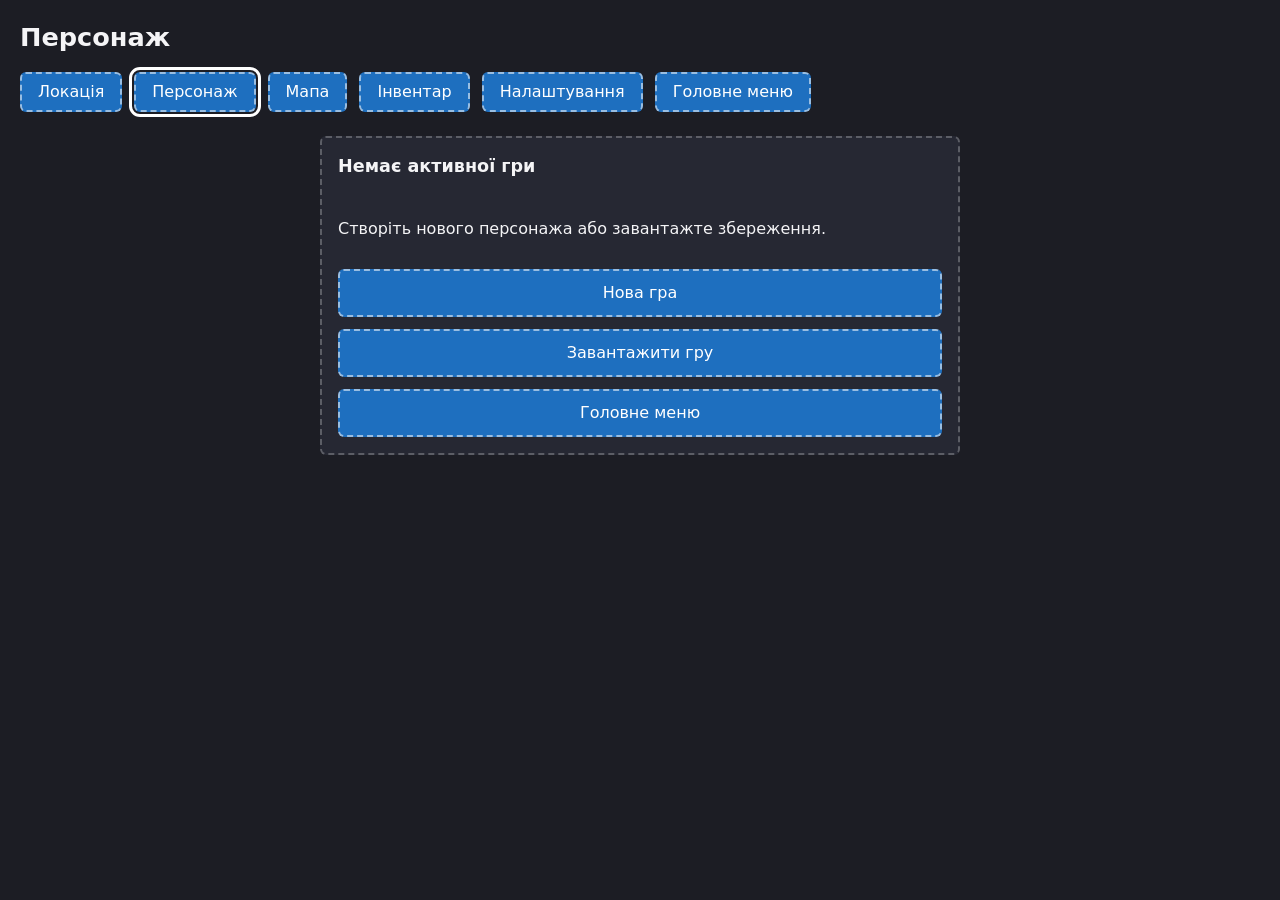
==== pages/character.html @ 57738508 "Start test1" ====
<!DOCTYPE html>
<html lang="uk">
<head>
  <meta charset="UTF-8">
  <meta name="viewport" content="width=device-width, initial-scale=1.0, viewport-fit=cover">
  <title>Персонаж</title>
  <link rel="stylesheet" href="../assets/css/main.css">
  <link rel="stylesheet" href="../assets/css/game.css">
  <meta name="theme-color" content="#1c1d24">
  <link rel="manifest" href="../manifest.webmanifest">
  <link rel="icon" type="image/png" href="../assets/icons/favicon.png">
  <link rel="apple-touch-icon" href="../assets/icons/apple-touch-icon.png">
  <script src="../assets/js/pwa.js" defer></script>
</head>
<body data-page="character">

  <header>
    <h1 class="page-title">Персонаж</h1>
    <nav>
      <a class="wf wf-link" href="game.html">Локація</a>
      <a class="wf wf-link" href="character.html" aria-current="page">Персонаж</a>
      <a class="wf wf-link" href="maps.html">Мапа</a>
      <a class="wf wf-link" href="inventory.html">Інвентар</a>
      <a class="wf wf-link" href="settings.html">Налаштування</a>
      <a class="wf wf-link" href="../index.html">Головне меню</a>
    </nav>
  </header>

  <main>
    <div class="row">

      <section class="stack" style="flex:0 1 300px">
        <figure class="pic">
          <img id="hero-img" src="../assets/images/hero_1_farm_sunset.webp" alt="Персонаж" width="600" height="900">
          <figcaption id="hero-name">Персонаж</figcaption>
        </figure>
        <div class="stats">
          <div class="bar bar-hp" id="hero-hp" data-name="HP"><div class="bar-fill"></div><span class="bar-label">HP</span></div>
          <div class="bar bar-mp" id="hero-mp" data-name="MP"><div class="bar-fill"></div><span class="bar-label">MP</span></div>
          <div class="exp-row">
            <div class="bar bar-exp" id="hero-exp" data-name="EXP"><div class="bar-fill"></div><span class="bar-label">EXP</span></div>
            <div class="bar bar-lvl" id="hero-lvl">LVL 1</div>
          </div>
        </div>
      </section>

      <section class="stack" style="flex:2 1 400px">
        <div class="row">
          <div class="panel stack">
            <h2>Атрибути</h2>
            <div class="stat-list" id="attrs-list"></div>
          </div>
          <div class="panel stack">
            <h2>Характеристики</h2>
            <div class="stat-list" id="stats-list"></div>
          </div>
          <div class="panel stack">
            <h2>Розвиток</h2>
            <div class="stat-list" id="char-info"></div>
          </div>
        </div>

        <div class="panel stack">
          <h2>Спорядження</h2>
          <div class="equip-grid" id="equip-slots"></div>
          <a class="wf wf-link" href="inventory.html">Змінити спорядження</a>
        </div>

        <a class="wf wf-link" href="game.html">Назад до локації</a>
      </section>
    </div>
  </main>

  <script src="../assets/js/core.js" defer></script>
  <script src="../assets/js/data/levels.js" defer></script>
  <script src="../assets/js/data/items.js" defer></script>
  <script src="../assets/js/data/classes.js" defer></script>
  <script src="../assets/js/stats.js" defer></script>
  <script src="../assets/js/data/enemies.js" defer></script>
  <script src="../assets/js/save.js" defer></script>
  <script src="../assets/js/character.js" defer></script>
  <script src="../assets/js/battle.js" defer></script>
  <script src="../assets/js/game.js" defer></script>
  <script src="../assets/js/menu.js" defer></script>
</body>
</html>
---- assets/css/main.css ----
/* =====================================================================
   main.css — спільні стилі для ВСІХ сторінок
   Кольори блоків:
     фіолетовий — зображення         зелений  — кнопка (дія)
     синій      — посилання-перехід  сірий    — текст / інформація
     коричневий — слот інвентаря     червоний / синій / жовтий — HP / MP / EXP
   ===================================================================== */

:root {
  --bg: #1c1d24;
  --panel: #262833;
  --text: #f4f4f6;

  --c-image:  #6b4fa0;
  --c-button: #2e8b57;
  --c-link:   #1e6fbf;
  --c-text:   #55606b;
  --c-slot:   #8a5a2b;
  --c-locked: #3a3d46;

  --c-hp:  #c0392b;
  --c-mp:  #2f5fd0;
  --c-exp: #d4a017;
  --c-lvl: #1f8f8f;
}

* { box-sizing: border-box; }

body {
  margin: 0;
  min-height: 100vh;
  display: flex;
  flex-direction: column;          /* header, main, footer — один під одним */
  background: var(--bg);
  color: var(--text);
  font-family: system-ui, "Segoe UI", Roboto, sans-serif;
  line-height: 1.4;
}

header, main, footer {
  width: 100%;
  max-width: 1400px;
  margin: 0 auto;
  padding: 12px 20px;
}
main { flex: 1; }

h1.page-title { margin: 8px 0 16px; font-size: 1.6rem; }

/* ---------- Базовий «каркасний» блок ---------- */
.wf {
  display: flex;
  flex-direction: column;
  align-items: center;
  justify-content: center;
  gap: 4px;
  min-height: 48px;
  padding: 10px 14px;
  border: 2px dashed rgba(255, 255, 255, .55);
  border-radius: 6px;
  color: #fff;
  font: inherit;
  text-align: center;
  text-decoration: none;
}
.wf .hint { font-size: .8rem; opacity: .8; }

.wf-image  { background: var(--c-image); }
.wf-button { background: var(--c-button); }
.wf-link   { background: var(--c-link); }
.wf-text   { background: var(--c-text); }
.wf-slot   { background: var(--c-slot); }
.wf-locked { background: var(--c-locked); opacity: .7; cursor: not-allowed; }

a.wf, button.wf { cursor: pointer; }
a.wf:hover, button.wf:hover { filter: brightness(1.2); }
a.wf:focus-visible, button.wf:focus-visible,
input:focus-visible { outline: 3px solid #fff; outline-offset: 2px; }
.wf-locked:hover { filter: none; }

/* ---------- Навігація ---------- */
nav { display: flex; flex-wrap: wrap; gap: 12px; }
nav a.wf { min-height: 40px; padding: 6px 16px; }
nav a[aria-current="page"] { outline: 3px solid #fff; outline-offset: 2px; }

/* ---------- Головне меню ---------- */
.menu {
  flex-direction: column;
  max-width: 460px;
  margin: 24px auto;
  gap: 16px;
}
.menu .wf { width: 100%; min-height: 72px; font-size: 1.2rem; }

/* ---------- Панелі та форми ---------- */
.panel {
  background: var(--panel);
  border: 2px dashed rgba(255, 255, 255, .25);
  border-radius: 6px;
  padding: 16px;
  margin-bottom: 16px;
}
.panel h2 { margin: 0 0 12px; font-size: 1.1rem; }
.stack { display: flex; flex-direction: column; gap: 12px; }
.row   { display: flex; flex-wrap: wrap; gap: 12px; align-items: stretch; }
.row > * { flex: 1 1 200px; }
.narrow { max-width: 640px; margin: 0 auto; }

.field { display: flex; flex-direction: column; gap: 6px; text-align: left; }
.field input[type="text"] {
  padding: 10px;
  font: inherit;
  color: #111;
  background: #e9e9ee;
  border: 2px solid #fff;
  border-radius: 6px;
}
.choice { display: flex; gap: 8px; align-items: center; }

/* ---------- Діалог підтвердження ---------- */
dialog {
  padding: 20px;
  color: var(--text);
  background: var(--panel);
  border: 2px dashed #fff;
  border-radius: 8px;
}
dialog::backdrop { background: rgba(0, 0, 0, .6); }
.dialog-actions { display: flex; gap: 12px; margin-top: 16px; }
.dialog-actions .wf { flex: 1; }

/* ---------- Смужки HP / MP / EXP ---------- */
.bar {
  position: relative;
  min-height: 30px;
  background: rgba(0, 0, 0, .45);
  border: 2px dashed rgba(255, 255, 255, .55);
  border-radius: 6px;
  overflow: hidden;
}
.bar-fill {
  position: absolute;
  inset: 0 auto 0 0;
  width: var(--value, 100%);      /* ширину задає game.js через setBar() */
}
.bar-label {
  position: relative;
  display: block;
  padding: 4px 8px;
  text-align: center;
  font-size: .9rem;
  font-weight: 600;
  text-shadow: 0 1px 2px #000;
}
.bar-hp  .bar-fill { background: var(--c-hp); }
.bar-mp  .bar-fill { background: var(--c-mp); }
.bar-exp .bar-fill { background: var(--c-exp); }
.bar-lvl { background: var(--c-lvl); }

/* ---------- Сітка слотів ---------- */
.slots { display: grid; gap: 8px; }
.slots-4 { grid-template-columns: repeat(4, 1fr); }
.slots-6 { grid-template-columns: repeat(6, 1fr); }
/* Інвентар і сундук: комірки вдвічі менші (12 в ряд замість 6) */
.slots-12 { grid-template-columns: repeat(12, 1fr); gap: 4px; }
.slots .wf { aspect-ratio: 1; min-height: 0; padding: 4px; font-size: .75rem; }
.slots-12 .wf { padding: 2px; font-size: .6rem; border-width: 1px; }
.rarity-rare { box-shadow: inset 0 0 0 2px #c58bff; background: #6b3f8f; }

@media (max-width: 700px) {
  header, main, footer { padding: 10px 12px; }
  .slots-6 { grid-template-columns: repeat(4, 1fr); }
  .slots-12 { grid-template-columns: repeat(6, 1fr); }
}
@media (min-width: 701px) and (max-width: 1100px) {
  .slots-12 { grid-template-columns: repeat(8, 1fr); }
}

/* ---------- Справжні зображення (герой, ворог) ----------
   Рамка-«картка»: картинка 2:3 на весь блок, підпис (ім'я) внизу поверх неї */
.pic {
  position: relative;
  margin: 0;
  width: 100%;
  aspect-ratio: 2 / 3;
  border: 2px solid rgba(255, 255, 255, .35);
  border-radius: 6px;
  overflow: hidden;
  background: var(--panel);
}
.pic img {
  display: block;
  width: 100%;
  height: 100%;
  object-fit: cover;
}
.pic figcaption {
  position: absolute;
  inset: auto 0 0 0;
  padding: 8px;
  text-align: center;
  font-weight: 700;
  background: rgba(0, 0, 0, .55);
}

/* ---------- Кнопки: додаткові стани ---------- */
.wf-danger    { background: #a33a2c; }
.wf-secondary { background: #3c6e57; }
button.wf:disabled {
  opacity: .45;
  cursor: not-allowed;
  filter: none;
}
.slot-empty  { opacity: .35; }
.slot-usable { outline: 2px solid rgba(255, 255, 255, .35); }
.is-selected { outline: 3px solid #ffd54a; outline-offset: 1px; }
[hidden] { display: none !important; }

/* ---------- Повідомлення ---------- */
.msg {
  padding: 10px 14px;
  border-radius: 6px;
  background: #2e5d46;
  border: 1px solid rgba(255, 255, 255, .3);
}
.msg-error { background: #7a2b22; }
.note { margin: 0; font-size: .9rem; opacity: .85; }

/* ---------- Список збережень ---------- */
.save-row { display: flex; gap: 8px; }
.save-row .save-load { flex: 1; align-items: flex-start; text-align: left; }
.save-row .save-del  { flex: 0 0 auto; }
.save-date { font-size: .85rem; opacity: .85; }

/* Довгі назви предметів не вилазять за межі слота */
.slots .wf { min-width: 0; overflow: hidden; overflow-wrap: anywhere; line-height: 1.2; }
.slots button.wf:disabled { opacity: .8; cursor: default; }

/* ---------- Іконки предметів (assets/img/items/*.webp, 128×128) ---------- */
.slots .wf { position: relative; }
.slots .wf.has-icon { padding: 0; overflow: hidden; }
.item-icon {
  display: block;
  width: 100%;
  height: 100%;
  object-fit: contain;
}
.item-qty {
  position: absolute;
  right: 3px;
  bottom: 1px;
  font-size: .72rem;
  font-weight: 700;
  line-height: 1;
  text-shadow: 0 0 2px #000, 0 1px 2px #000;
}
.slots-12 .item-qty { font-size: .62rem; }
.item-name { padding: 2px; }
.mini-icon  { width: 28px; height: 28px; flex: 0 0 28px; border-radius: 3px; }
.equip-icon { width: 36px; height: 36px; border-radius: 3px; }
.desc-icon  { width: 64px; height: 64px; border-radius: 4px; }

/* =====================================================================
   ТЕЛЕФОНИ ТА ПЛАНШЕТИ (game_00006)
   ===================================================================== */

/* Без затримки й подвійного-тапу-зуму на кнопках, без синього спалаху */
a, button, input, label { touch-action: manipulation; -webkit-tap-highlight-color: transparent; }

/* Висота екрана на мобільних з урахуванням панелі браузера */
body { min-height: 100dvh; }

/* Вирізи екрана (камера) у повноекранному режимі застосунку */
header, main, footer {
  padding-left:  max(20px, env(safe-area-inset-left));
  padding-right: max(20px, env(safe-area-inset-right));
}

/* На сенсорних екранах :hover «залипає» після дотику — замінюємо на :active */
@media (hover: none) {
  a.wf:hover, button.wf:hover { filter: none; }
  a.wf:active, button.wf:active { filter: brightness(1.25); transform: scale(.98); }
}

dialog { max-width: calc(100vw - 32px); }

@media (max-width: 700px) {
  header, main, footer {
    padding: 8px max(12px, env(safe-area-inset-right)) 8px max(12px, env(safe-area-inset-left));
  }
  h1.page-title { font-size: 1.35rem; margin: 4px 0 12px; }

  /* Навігація: компактна сітка по 3 кнопки в ряд замість 6 рядків */
  header nav { display: grid; grid-template-columns: repeat(3, 1fr); gap: 6px; }
  header nav a.wf { min-height: 40px; padding: 4px 6px; font-size: .85rem; }

  .menu { margin: 12px auto; }
  .menu .wf { min-height: 64px; }

  .panel { padding: 12px; }
  .row > * { flex-basis: 140px; }

  /* Підписи кількості в дрібних слотах — читабельні */
  .slots-12 .wf { font-size: .7rem; }
  .slots-12 .item-qty { font-size: .7rem; }

  .dialog-actions { flex-direction: column; }
}
---- assets/css/game.css ----
/* =====================================================================
   game.css — розкладка ігрових сторінок
   Екран локації (pages/game.html), три колонки:
     ЛІВА   — персонаж: зображення, HP / MP / EXP + LVL, швидкий доступ
     ЦЕНТР  — локація: бій або панель мирної локації (Домівка, Храм, Шинок)
     ПРАВА  — ворог (лише в бойових локаціях)
   ===================================================================== */

.battle {
  display: grid;
  grid-template-columns: 300px 1fr 300px;
  gap: 20px;
  align-items: start;
}
/* Мирна локація — колонки ворога немає */
.battle.no-enemy { grid-template-columns: 300px 1fr; }

.col { display: flex; flex-direction: column; gap: 12px; }

/* Пропорція 2:3, як у картинок героя і ворогів (600×900) */
.portrait { width: 100%; aspect-ratio: 2 / 3; }

.stats { display: flex; flex-direction: column; gap: 8px; }
.exp-row { display: grid; grid-template-columns: 1fr 90px; gap: 8px; }
.exp-row .bar-lvl { display: flex; align-items: center; justify-content: center; font-weight: 700; }

/* Центральна колонка */
.location  { min-height: 56px; }
.arena {
  min-height: 160px;
  gap: 8px;
}
.arena-title { font-size: 1.4rem; font-weight: 700; }
.arena-line  { opacity: .9; }
.arena .wf-link { margin-top: 8px; }

/* Журнал бою */
.log {
  margin: 0;
  padding: 10px 10px 10px 34px;
  height: 260px;
  overflow-y: auto;
  background: var(--panel);
  border: 2px solid rgba(255, 255, 255, .25);
  border-radius: 6px;
  font-size: .92rem;
}
.log li { padding: 2px 0; }
.log .log-hero  { color: #9fd8ff; }
.log .log-enemy { color: #ffb4a8; }
.log .log-info  { color: #ffe08a; font-weight: 600; }
.log .log-crit  { font-weight: 700; }
.queue     { display: grid; grid-template-columns: repeat(10, 1fr); gap: 6px; }
.queue .wf { aspect-ratio: 1; min-height: 0; padding: 2px; font-size: .75rem; }
.queue-head, .inv-head {
  display: flex;
  justify-content: space-between;
  flex-wrap: wrap;
  gap: 8px;
  font-size: .9rem;
}
.inv-head h2 { margin: 0; }
.actions .wf { min-height: 56px; font-size: 1.1rem; }
.loc-desc { font-size: .85rem; opacity: .85; }

/* Мирні локації */
.place p { margin: 0; }
.place h3 { margin: 0 0 4px; font-size: 1rem; }
.shop { align-items: flex-start; }
.shop > * { flex: 1 1 260px; }
.shop-row {
  display: flex;
  align-items: center;
  justify-content: space-between;
  gap: 8px;
  padding: 4px 8px;
  background: rgba(255, 255, 255, .06);
  border-radius: 4px;
}
.shop-row small { opacity: .75; }
.shop-row .wf { min-height: 32px; padding: 4px 10px; flex: 0 0 auto; font-size: .85rem; }

/* Мапа: компактні поля локацій (удвічі менші, ніж раніше) */
.loc-grid {
  display: grid;
  grid-template-columns: repeat(auto-fill, minmax(120px, 160px));
  gap: 8px;
}
.loc-card {
  min-height: 50px;
  padding: 6px 8px;
  font-size: .85rem;
  gap: 2px;
}
.loc-card .loc-desc { font-size: .72rem; }
.wf-locked.loc-card { cursor: pointer; }

/* Характеристики та спорядження */
.stat-list { display: flex; flex-direction: column; gap: 6px; }
.stat-row {
  display: flex;
  justify-content: space-between;
  align-items: center;
  gap: 8px;
  padding: 6px 10px;
  background: rgba(255, 255, 255, .06);
  border-radius: 4px;
}
.stat-row strong { margin-left: auto; }
.attr-plus { min-height: 28px; width: 28px; padding: 0; font-weight: 700; }
.equip-grid { display: grid; grid-template-columns: repeat(4, 1fr); gap: 8px; }
.equip-cell { min-height: 70px; font-size: .85rem; }
.equip-slot-name { font-size: .75rem; opacity: .8; }
.item-desc { min-height: 120px; align-items: flex-start; text-align: left; }
.item-diff { color: #ffe08a; }
.inv-actions > * { flex: 1 1 130px; }

/* Під час бою */
.is-fighting .slots .wf { pointer-events: none; }

@media (max-width: 1000px) {
  .battle, .battle.no-enemy { grid-template-columns: 1fr; }
  .portrait { max-width: 300px; margin: 0 auto; }
  .equip-grid { grid-template-columns: repeat(2, 1fr); }
}

/* Шинок: іконка, назва, ціна в один рядок */
.shop-row .shop-name { flex: 1; }

/* =====================================================================
   ТЕЛЕФОНИ (game_00006)
   Герой і ворог — поруч угорі, бій і журнал — під ними на всю ширину
   ===================================================================== */
@media (hover: none) {
  .attr-plus { min-height: 40px; width: 40px; }
  .shop-row .wf { min-height: 40px; }
}

@media (max-width: 700px) {
  .battle {
    grid-template-columns: 1fr 1fr;
    grid-template-areas:
      "hero   enemy"
      "center center";
    gap: 12px;
  }
  .battle.no-enemy {
    grid-template-columns: 1fr;
    grid-template-areas: "hero" "center";
  }
  .battle > .col:nth-child(1) { grid-area: hero; }
  .battle > .col:nth-child(2) { grid-area: center; }
  .battle > #enemy-col        { grid-area: enemy; }

  .portrait { max-width: none; }
  .battle.no-enemy .portrait { max-width: 200px; }
  .battle.no-enemy #quick-slots { grid-template-columns: repeat(6, 1fr); }
  .col { gap: 8px; }

  .bar { min-height: 26px; }
  .bar-label { font-size: .8rem; padding: 3px 4px; }
  .exp-row { grid-template-columns: 1fr 64px; gap: 6px; }
  .exp-row .bar-lvl { font-size: .8rem; }
  .inv-head, .queue-head { font-size: .8rem; }

  .arena { min-height: 120px; }
  .arena-title { font-size: 1.15rem; }
  .log { height: 200px; font-size: .85rem; padding-left: 28px; }

  /* Черга дій: 2 ряди по 5 замість 10 в ряд */
  .queue { grid-template-columns: repeat(5, 1fr); }
  .queue .wf { font-size: .8rem; }
  .actions .wf { min-height: 52px; font-size: 1rem; }

  .loc-grid { grid-template-columns: repeat(auto-fill, minmax(110px, 1fr)); }
  .loc-card { min-height: 56px; }
  .equip-cell { min-height: 64px; }
  .stat-row { padding: 4px 8px; }

  /* Інвентар: спорядження 2×4 замість 8 рядків */
  #equip-list { display: grid; grid-template-columns: 1fr 1fr; gap: 8px; }
  /* Сторінка персонажа: портрет не на весь екран */
  body[data-page="character"] .pic { max-width: 220px; margin: 0 auto; }
}
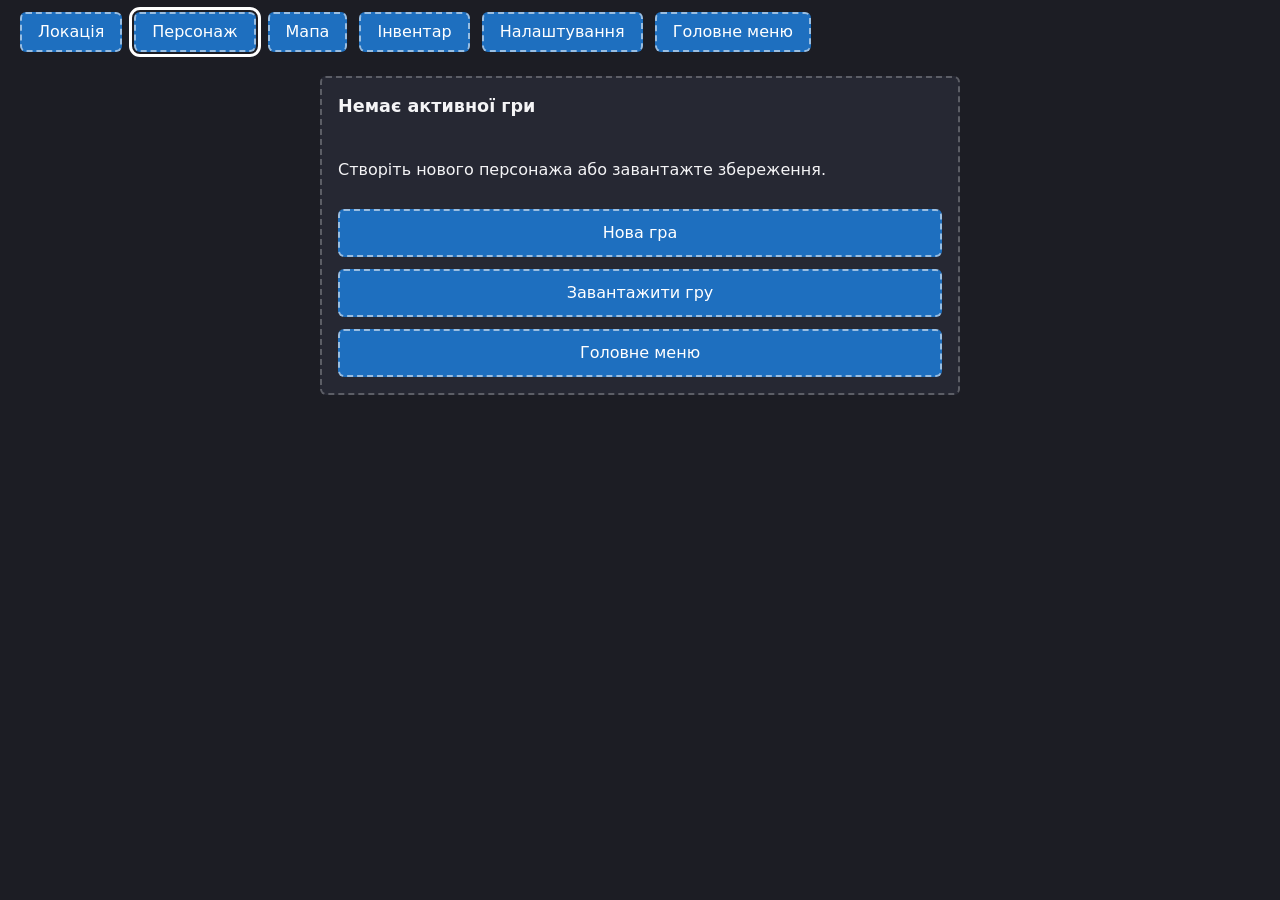
==== commit 067ce1b8: "Add files via upload" ====
--- a/pages/character.html
+++ b/pages/character.html
@@ -15,23 +15,24 @@
 <body data-page="character">
 
   <header>
-    <h1 class="page-title">Персонаж</h1>
     <nav>
       <a class="wf wf-link" href="game.html">Локація</a>
       <a class="wf wf-link" href="character.html" aria-current="page">Персонаж</a>
       <a class="wf wf-link" href="maps.html">Мапа</a>
       <a class="wf wf-link" href="inventory.html">Інвентар</a>
-      <a class="wf wf-link" href="settings.html">Налаштування</a>
+      <a class="wf wf-link" href="settings.html?from=character">Налаштування</a>
       <a class="wf wf-link" href="../index.html">Головне меню</a>
     </nav>
   </header>
 
   <main>
+    <!-- Герої групи: атрибути, характеристики й спорядження кожного окремо -->
+    <div class="row member-tabs" id="member-tabs" hidden></div>
     <div class="row">
 
       <section class="stack" style="flex:0 1 300px">
         <figure class="pic">
-          <img id="hero-img" src="../assets/images/hero_1_farm_sunset.webp" alt="Персонаж" width="600" height="900">
+          <span id="hero-img" class="hero-sprite" role="img" aria-label="Персонаж"></span>
           <figcaption id="hero-name">Персонаж</figcaption>
         </figure>
         <div class="stats">
@@ -66,6 +67,11 @@
           <a class="wf wf-link" href="inventory.html">Змінити спорядження</a>
         </div>
 
+        <div class="panel stack">
+          <h2>Володіння зброєю та навички</h2>
+          <div class="stat-list" id="mastery-list"></div>
+        </div>
+
         <a class="wf wf-link" href="game.html">Назад до локації</a>
       </section>
     </div>
@@ -77,8 +83,12 @@
   <script src="../assets/js/data/classes.js" defer></script>
   <script src="../assets/js/stats.js" defer></script>
   <script src="../assets/js/data/enemies.js" defer></script>
+  <script src="../assets/js/data/skills.js" defer></script>
+  <script src="../assets/js/quests.js" defer></script>
+  <script src="../assets/js/rarity.js" defer></script>
   <script src="../assets/js/save.js" defer></script>
   <script src="../assets/js/character.js" defer></script>
+  <script src="../assets/js/party.js" defer></script>
   <script src="../assets/js/battle.js" defer></script>
   <script src="../assets/js/game.js" defer></script>
   <script src="../assets/js/menu.js" defer></script>
--- a/assets/css/main.css
+++ b/assets/css/main.css
@@ -45,7 +45,6 @@
 }
 main { flex: 1; }
 
-h1.page-title { margin: 8px 0 16px; font-size: 1.6rem; }
 
 /* ---------- Базовий «каркасний» блок ---------- */
 .wf {
@@ -236,7 +235,7 @@
 .slots .wf { min-width: 0; overflow: hidden; overflow-wrap: anywhere; line-height: 1.2; }
 .slots button.wf:disabled { opacity: .8; cursor: default; }
 
-/* ---------- Іконки предметів (assets/img/items/*.webp, 128×128) ---------- */
+/* ---------- Іконки предметів (спрайт-листи assets/img/items/*.webp, клітинка 128×128) ---------- */
 .slots .wf { position: relative; }
 .slots .wf.has-icon { padding: 0; overflow: hidden; }
 .item-icon {
@@ -288,7 +287,6 @@
   header, main, footer {
     padding: 8px max(12px, env(safe-area-inset-right)) 8px max(12px, env(safe-area-inset-left));
   }
-  h1.page-title { font-size: 1.35rem; margin: 4px 0 12px; }
 
   /* Навігація: компактна сітка по 3 кнопки в ряд замість 6 рядків */
   header nav { display: grid; grid-template-columns: repeat(3, 1fr); gap: 6px; }
@@ -306,3 +304,59 @@
 
   .dialog-actions { flex-direction: column; }
 }
+
+/* ---------- Рідкість зброї та броні (rarity.js) ---------- */
+.rarity-broken    { box-shadow: inset 0 0 0 2px #7d7d7d; }
+.rarity-common    { box-shadow: inset 0 0 0 1px rgba(232, 232, 232, .45); }
+.rarity-magic     { box-shadow: inset 0 0 0 2px #4f8dff, 0 0 6px rgba(79, 141, 255, .45); }
+.rarity-epic      { box-shadow: inset 0 0 0 2px #b265ff, 0 0 8px rgba(178, 101, 255, .55); }
+.rarity-legendary { box-shadow: inset 0 0 0 2px #ff9d2e, 0 0 10px rgba(255, 157, 46, .7); }
+.rt-broken    { color: #a3a3a3; }
+.rt-common    { color: #f0f0f0; }
+.rt-magic     { color: #6ea2ff; }
+.rt-epic      { color: #c58bff; }
+.rt-legendary { color: #ffb04d; text-shadow: 0 0 6px rgba(255, 157, 46, .5); }
+
+/* ---------- Спрайт-листи: іконки предметів і герой ---------- */
+.sprite-icon { display: inline-block; flex: 0 0 auto; background-repeat: no-repeat; }
+.item-icon.sprite-icon { display: block; }
+.ri-broken { filter: grayscale(1) brightness(.75); }          /* зламана річ — сіра */
+.hero-sprite {
+  position: absolute;
+  left: 0;
+  top: 50%;
+  width: 100%;
+  aspect-ratio: 1 / 1;
+  transform: translateY(-55%);
+  background-repeat: no-repeat;
+}
+
+/* Герой з шарів («паперова лялька», data/classes.js → heroDoll) */
+.doll-layer { position: absolute; background-repeat: no-repeat; pointer-events: none; }
+.doll-base  { inset: 0; }
+
+/* ---------- Заглушки для предметів без картинки ---------- */
+.item-ph {
+  display: flex;
+  align-items: center;
+  justify-content: center;
+  width: 100%;
+  height: 100%;
+  padding: 3px;
+  text-align: center;
+  font-size: .62rem;
+  line-height: 1.15;
+  font-weight: 600;
+}
+.mini-ph {
+  display: inline-flex;
+  align-items: center;
+  justify-content: center;
+  flex: 0 0 auto;
+  border-radius: 4px;
+  background: rgba(255, 255, 255, .07);
+  box-shadow: inset 0 0 0 1px currentColor;
+  font-size: .62rem;
+  font-weight: 700;
+  letter-spacing: .02em;
+}
--- a/assets/css/game.css
+++ b/assets/css/game.css
@@ -126,6 +126,18 @@
 
 /* Шинок: іконка, назва, ціна в один рядок */
 .shop-row .shop-name { flex: 1; }
+.shop-row { flex-wrap: wrap; }
+.shop-row .shop-qty {
+  width: 4.5em;
+  min-height: 32px;
+  padding: 2px 6px;
+  font: inherit;
+  font-size: .9rem;
+  color: inherit;
+  background: rgba(0, 0, 0, .25);
+  border: 1px solid rgba(255, 255, 255, .25);
+  border-radius: 4px;
+}
 
 /* =====================================================================
    ТЕЛЕФОНИ (game_00006)
@@ -134,6 +146,7 @@
 @media (hover: none) {
   .attr-plus { min-height: 40px; width: 40px; }
   .shop-row .wf { min-height: 40px; }
+  .shop-row .shop-qty { min-height: 40px; width: 5em; font-size: 1rem; }
 }
 
 @media (max-width: 700px) {
@@ -182,3 +195,158 @@
   /* Сторінка персонажа: портрет не на весь екран */
   body[data-page="character"] .pic { max-width: 220px; margin: 0 auto; }
 }
+
+/* ---------- Черга дій: вибір дії в кожній клітинці ---------- */
+.queue .queue-select {
+  aspect-ratio: auto;
+  min-height: 44px;
+  width: 100%;
+  padding: 2px;
+  font: inherit;
+  font-size: .7rem;
+  color: inherit;
+  cursor: pointer;
+}
+.queue .queue-select option { color: #111; }
+@media (max-width: 900px) {
+  .queue { grid-template-columns: repeat(5, 1fr); }
+}
+
+/* ---------- Місто та Гільдія авантюристів ---------- */
+.district-grid {
+  display: grid;
+  grid-template-columns: repeat(auto-fill, minmax(150px, 1fr));
+  gap: 8px;
+}
+.district { padding: 10px; border-radius: 6px; background: rgba(255, 255, 255, .04); }
+.npc-tabs { flex-wrap: wrap; }
+.npc-tabs .wf { flex: 1 1 140px; }
+.npc-panel h3 { margin-top: 6px; }
+.quest-row, .skill-row { flex-wrap: wrap; }
+.quest-done { box-shadow: inset 3px 0 0 #4caf50; }
+.skill-row.is-current { box-shadow: inset 3px 0 0 #ffb04d; }
+
+/* ---------- Мапа світу (pages/maps.html) ---------- */
+.world-map {
+  position: relative;
+  width: 100%;
+  border-radius: 8px;
+  overflow: hidden;
+  user-select: none;
+  box-shadow: 0 0 0 1px rgba(201, 163, 90, .5);
+}
+.world-map .map-img { display: block; width: 100%; height: auto; }
+.map-spot {
+  position: absolute;
+  transform: translate(-50%, -50%);
+  padding: 0;
+  border: 2px solid transparent;
+  border-radius: 50%;
+  background: transparent;
+  cursor: pointer;
+  transition: box-shadow .2s, background .2s, border-color .2s;
+}
+.map-spot:hover, .map-spot:focus-visible, .map-spot.is-selected {
+  outline: none;
+  border-color: rgba(255, 215, 120, .95);
+  background: radial-gradient(closest-side, rgba(255, 230, 150, .30), rgba(255, 230, 150, 0));
+  box-shadow: 0 0 18px 4px rgba(255, 200, 90, .55);
+}
+.map-spot.is-closed:hover, .map-spot.is-closed:focus-visible, .map-spot.is-closed.is-selected {
+  border-color: rgba(230, 90, 75, .95);
+  background: radial-gradient(closest-side, rgba(200, 60, 50, .28), rgba(200, 60, 50, 0));
+  box-shadow: 0 0 16px 3px rgba(200, 60, 50, .5);
+  cursor: not-allowed;
+}
+.map-tip {
+  position: absolute;
+  z-index: 6;
+  width: max-content;
+  max-width: min(270px, 60%);
+  padding: 7px 10px;
+  transform: translate(-50%, calc(-100% - 6px));
+  background: rgba(22, 17, 10, .93);
+  border: 1px solid #c9a35a;
+  border-radius: 6px;
+  font-size: .8rem;
+  line-height: 1.3;
+  pointer-events: none;
+  box-shadow: 0 4px 12px rgba(0, 0, 0, .5);
+}
+.map-tip.tip-below { transform: translate(-50%, 6px); }
+.map-tip strong { display: block; font-size: .9rem; color: #ffe1a1; }
+.tip-status { font-weight: 600; margin: 2px 0; }
+.tip-here { color: #ffd27a; }
+.tip-open { color: #8fd18f; }
+.tip-closed { color: #ff8a7a; }
+.tip-desc { opacity: .9; }
+.map-hero {
+  position: absolute;
+  z-index: 5;
+  display: flex;
+  flex-direction: column;
+  align-items: center;
+  transform: translate(-50%, -100%);
+  transition: left .9s ease-in-out, top .9s ease-in-out;
+  pointer-events: none;
+}
+.map-hero.no-anim { transition: none; }
+.map-hero svg {
+  width: clamp(16px, 2.6vw, 32px);
+  height: auto;
+  filter: drop-shadow(0 2px 2px rgba(0, 0, 0, .8));
+  animation: hero-bob 1.4s ease-in-out infinite;
+}
+.map-hero.is-walking svg { animation: hero-walk .3s ease-in-out infinite; }
+.map-hero .hero-tag {
+  margin-top: 1px;
+  padding: 0 5px;
+  border-radius: 3px;
+  background: rgba(0, 0, 0, .72);
+  font-size: .62rem;
+  white-space: nowrap;
+}
+@keyframes hero-bob { 50% { transform: translateY(-3px); } }
+@keyframes hero-walk { 0%, 100% { transform: translateY(0) rotate(-6deg); } 50% { transform: translateY(-4px) rotate(6deg); } }
+@media (prefers-reduced-motion: reduce) {
+  .map-hero, .map-hero svg { transition: none; animation: none; }
+}
+
+/* ---------- Чемпіон: золота рамка ---------- */
+figure.is-champion {
+  box-shadow: 0 0 0 3px #f2c14e, 0 0 18px 4px rgba(242, 193, 78, .65);
+  animation: champion-glow 1.8s ease-in-out infinite;
+}
+figure.is-champion figcaption { color: #ffd76a; font-weight: 700; }
+#enemy-col.is-champion .bar-hp { box-shadow: 0 0 0 2px #f2c14e; }
+.champion-row { box-shadow: inset 3px 0 0 #f2c14e; }
+@keyframes champion-glow {
+  50% { box-shadow: 0 0 0 3px #ffe08a, 0 0 28px 8px rgba(242, 193, 78, .85); }
+}
+@media (prefers-reduced-motion: reduce) { figure.is-champion { animation: none; } }
+
+/* ---------- Група героїв і кілька ворогів (game.js) ---------- */
+.party-list { display: grid; gap: 6px; }
+.party-title { font-size: .85rem; opacity: .85; }
+.party-row {
+  display: flex; gap: 8px; align-items: center;
+  padding: 4px 6px; border-radius: 6px;
+  background: rgba(255, 255, 255, .05); border: 1px solid rgba(255, 255, 255, .12);
+}
+.party-row.is-dead { opacity: .5; filter: grayscale(1); }
+.party-row.is-champion { border-color: #f2c14e; box-shadow: 0 0 6px rgba(242, 193, 78, .5); }
+.party-face {
+  flex: 0 0 44px; width: 44px; height: 44px; border-radius: 4px;
+  background-color: rgba(0, 0, 0, .25); background-repeat: no-repeat;
+}
+.party-info { flex: 1; min-width: 0; display: grid; gap: 3px; }
+.party-info strong { font-size: .8rem; line-height: 1.2; overflow-wrap: anywhere; }
+.bar.bar-mini { min-height: 18px; border-width: 1px; border-radius: 4px; }
+.bar.bar-mini .bar-label { padding: 1px 6px; font-size: .66rem; line-height: 1.25; }
+.member-tabs { gap: 6px; flex-wrap: wrap; }
+.member-tabs .member-tab { flex: 0 1 auto; min-height: 34px; padding: 4px 10px; font-size: .85rem; }
+.explore-card {
+  padding: 10px; border-radius: 8px;
+  border: 1px solid rgba(242, 193, 78, .6); background: rgba(242, 193, 78, .08);
+}
+.map-district { border-radius: 30%; }
